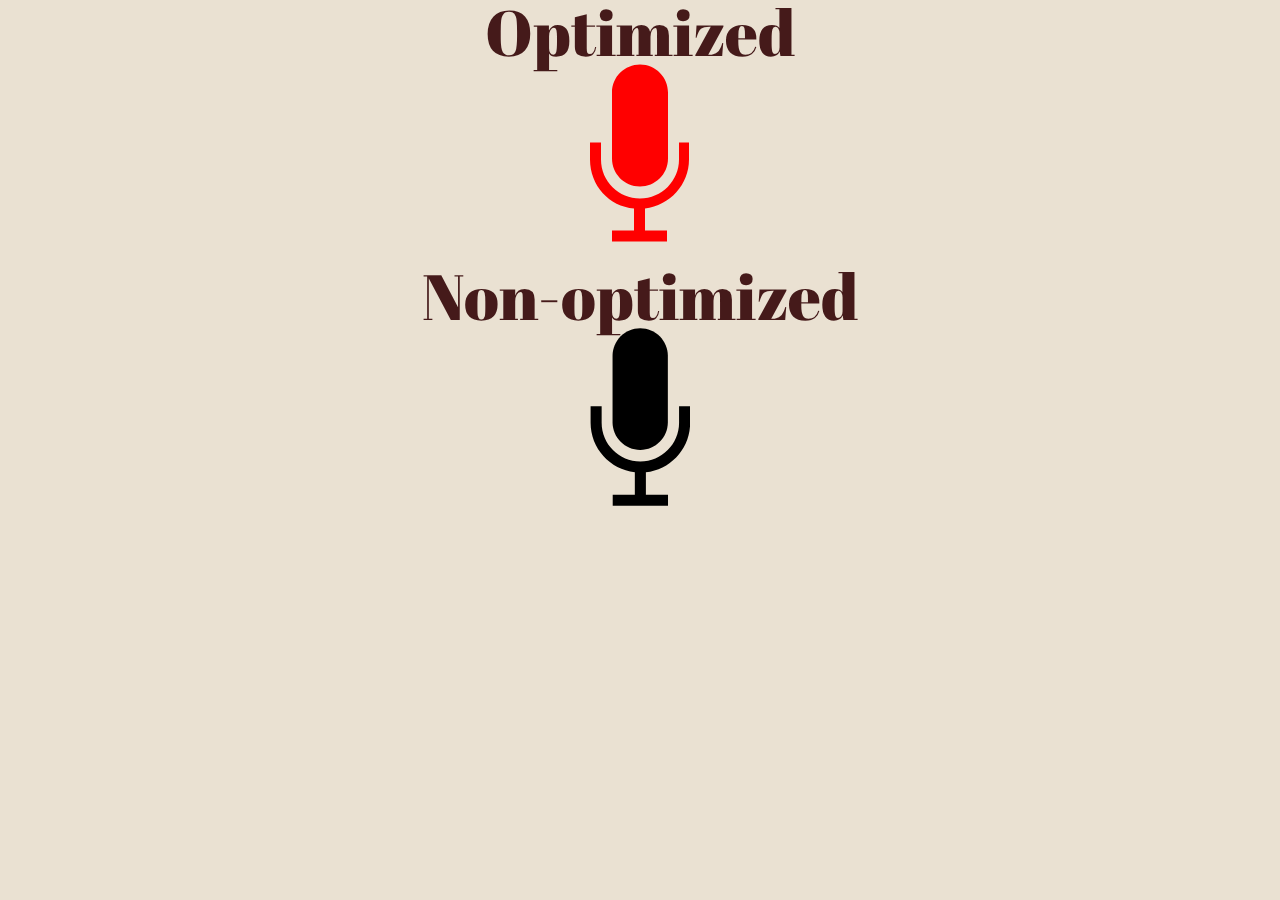
==== sample.html @ 46b1c162 "Adding CSS example" ====
<!DOCTYPE html>
<!--[if lt IE 7]>      <html class="no-js lt-ie9 lt-ie8 lt-ie7"> <![endif]-->
<!--[if IE 7]>         <html class="no-js lt-ie9 lt-ie8"> <![endif]-->
<!--[if IE 8]>         <html class="no-js lt-ie9"> <![endif]-->
<!--[if gt IE 8]><!--> <html class="no-js"> <!--<![endif]-->
    <head>
        <meta charset="utf-8">
        <meta http-equiv="X-UA-Compatible" content="IE=edge">
        <title>SVG Research</title>
        <meta name="description" content="Basic demo of SVG, based on research.">
        <meta name="viewport" content="width=device-width, initial-scale=1">
        <link href='http://fonts.googleapis.com/css?family=Abril+Fatface' rel='stylesheet' type='text/css'>
        <link rel="stylesheet" href="css/style.css">
        <!-- Place favicon.ico and apple-touch-icon.png in the root directory -->
        <style>
            .optimized {
                fill:aliceblue;
            }
        </style>
    </head>
    <body class="tinted">
        <!--[if lt IE 7]>
            <p class="browsehappy">You are using an <strong>outdated</strong> browser. Please <a href="http://browsehappy.com/">upgrade your browser</a> to improve your experience.</p>
        <![endif]-->
        <section class="base">
            <h2 class="subhead">Optimized</h2>
            <svg class="optimized" xmlns:svg="http://www.w3.org/2000/svg" xmlns="http://www.w3.org/2000/svg" width="100" height="200" viewBox="0 0 10 20" version="1.1">
                <g fill="yellow" transform="translate(0,-1032.3622)">
                    <path d="m5 1044.6c1.5 0 2.8-1.2 2.8-2.8l0-6.6c0-1.5-1.2-2.8-2.8-2.8-1.5 0-2.8 1.2-2.8 2.8l0 6.6c0 1.5 1.2 2.8 2.8 2.8zM8.9 1040.2l0 1.7c0 2.1-1.7 3.9-3.9 3.9-2.1 0-3.9-1.7-3.9-3.9l0-1.7-1.1 0 0 1.7c0 2.6 1.9 4.7 4.4 4.9l0 2.2-2.2 0 0 1.1 5.5 0 0-1.1-2.2 0 0-2.2c2.5-0.3 4.4-2.4 4.4-4.9l0-1.7z" fill="orange"/>
                </g>
            </svg>

            <h2 class="subhead">Non-optimized</h2>
            <?xml version="1.0" encoding="UTF-8" standalone="no"?>
            <!-- Created with Inkscape (http://www.inkscape.org/) -->

            <svg
               class="non-optimized"
               xmlns:dc="http://purl.org/dc/elements/1.1/"
               xmlns:cc="http://creativecommons.org/ns#"
               xmlns:rdf="http://www.w3.org/1999/02/22-rdf-syntax-ns#"
               xmlns:svg="http://www.w3.org/2000/svg"
               xmlns="http://www.w3.org/2000/svg"
               xmlns:sodipodi="http://sodipodi.sourceforge.net/DTD/sodipodi-0.dtd"
               xmlns:inkscape="http://www.inkscape.org/namespaces/inkscape"
               width="100"
               height="200"
               viewBox="0 0 10 20"
               id="svg4738"
               version="1.1"
               inkscape:version="0.91 r13725"
               sodipodi:docname="drawing-1.svg">
              <defs
                 id="defs4740" />
              <sodipodi:namedview
                 id="base"
                 pagecolor="#ffffff"
                 bordercolor="#666666"
                 borderopacity="1.0"
                 inkscape:pageopacity="0.0"
                 inkscape:pageshadow="2"
                 inkscape:zoom="28.597978"
                 inkscape:cx="2.618351"
                 inkscape:cy="13.843131"
                 inkscape:document-units="px"
                 inkscape:current-layer="layer1"
                 showgrid="false"
                 units="px"
                 showborder="true"
                 inkscape:window-width="1920"
                 inkscape:window-height="1018"
                 inkscape:window-x="-8"
                 inkscape:window-y="-8"
                 inkscape:window-maximized="1" />
              <metadata
                 id="metadata4743">
                <rdf:RDF>
                  <cc:Work
                     rdf:about="">
                    <dc:format>image/svg+xml</dc:format>
                    <dc:type
                       rdf:resource="http://purl.org/dc/dcmitype/StillImage" />
                    <dc:title></dc:title>
                  </cc:Work>
                </rdf:RDF>
              </metadata>
              <g
                 inkscape:label="Layer 1"
                 inkscape:groupmode="layer"
                 id="layer1"
                 transform="translate(0,-1032.3622)">
                <path
                   inkscape:connector-curvature="0"
                   d="m 5.0200226,1044.5565 c 1.5270441,0 2.7648821,-1.2378 2.7648821,-2.7649 l 0,-6.6357 c 0,-1.5271 -1.237838,-2.7649 -2.7648821,-2.7649 -1.5270451,0 -2.764883,1.2378 -2.764883,2.7649 l 0,6.6357 c 0,1.5271 1.2378379,2.7649 2.764883,2.7649 z"
                   id="path3348"
                   style="fill:#000000;fill-opacity:1"
                   sodipodi:nodetypes="sssssss" />
                <path
                   inkscape:connector-curvature="0"
                   d="m 8.9068648,1040.1821 0,1.6589 c 0,2.1378 -1.733029,3.8709 -3.870836,3.8709 -2.137808,0 -3.870836,-1.7331 -3.870836,-3.8709 l 0,-1.6589 -1.10595402,0 0,1.6589 c 0,2.5617 1.93541802,4.671 4.42381302,4.9461 l 0,2.2427 -2.211906,0 0,1.1059 5.529765,0 0,-1.1059 -2.211907,0 0,-2.2427 c 2.488396,-0.2751 4.4238132,-2.3844 4.4238132,-4.9461 l 0,-1.6589 z"
                   id="path3348-3"
                   style="fill:#000000;fill-opacity:1"
                   sodipodi:nodetypes="csssccsccccccccscc" />
              </g>
            </svg>

        </section>

    </body>
</html>
---- css/style.css ----
/* line 5, ../../../../../../Library/Ruby/Gems/2.0.0/gems/compass-core-1.0.3/stylesheets/compass/reset/_utilities.scss */
html, body, div, span, applet, object, iframe, h1, h2, h3, h4, h5, h6, p, blockquote, pre, a, abbr, acronym, address, big, cite, code, del, dfn, em, img, ins, kbd, q, s, samp, small, strike, strong, sub, sup, tt, var, b, u, i, center, dl, dt, dd, ol, ul, li, fieldset, form, label, legend, table, caption, tbody, tfoot, thead, tr, th, td, article, aside, canvas, details, embed, figure, figcaption, footer, header, hgroup, menu, nav, output, ruby, section, summary, time, mark, audio, video { margin: 0; padding: 0; border: 0; font: inherit; font-size: 100%; vertical-align: baseline; }

/* line 22, ../../../../../../Library/Ruby/Gems/2.0.0/gems/compass-core-1.0.3/stylesheets/compass/reset/_utilities.scss */
html { line-height: 1; }

/* line 24, ../../../../../../Library/Ruby/Gems/2.0.0/gems/compass-core-1.0.3/stylesheets/compass/reset/_utilities.scss */
ol, ul { list-style: none; }

/* line 26, ../../../../../../Library/Ruby/Gems/2.0.0/gems/compass-core-1.0.3/stylesheets/compass/reset/_utilities.scss */
table { border-collapse: collapse; border-spacing: 0; }

/* line 28, ../../../../../../Library/Ruby/Gems/2.0.0/gems/compass-core-1.0.3/stylesheets/compass/reset/_utilities.scss */
caption, th, td { text-align: left; font-weight: normal; vertical-align: middle; }

/* line 30, ../../../../../../Library/Ruby/Gems/2.0.0/gems/compass-core-1.0.3/stylesheets/compass/reset/_utilities.scss */
q, blockquote { quotes: none; }
/* line 103, ../../../../../../Library/Ruby/Gems/2.0.0/gems/compass-core-1.0.3/stylesheets/compass/reset/_utilities.scss */
q:before, q:after, blockquote:before, blockquote:after { content: ""; content: none; }

/* line 32, ../../../../../../Library/Ruby/Gems/2.0.0/gems/compass-core-1.0.3/stylesheets/compass/reset/_utilities.scss */
a img { border: none; }

/* line 116, ../../../../../../Library/Ruby/Gems/2.0.0/gems/compass-core-1.0.3/stylesheets/compass/reset/_utilities.scss */
article, aside, details, figcaption, figure, footer, header, hgroup, main, menu, nav, section, summary { display: block; }

.tinted {
  background: #EAE1D2;
}

.header {
  width: auto;
  display: inline-block;
  font-size: 11em;
  color: #451A1A;
  font-family: 'Abril Fatface', Georgia, serif;
  text-align: center;
  margin: 2rem 0 0.1em 50%;
  transform: translate(-50%, 0);
}

.subhead {
  width: auto;
  display: inline-block;
  font-size: 4em;
  color: #451A1A;
  font-family: 'Abril Fatface', Georgia, serif;
  text-align: center;
  margin:0 0 0 50%;
  transform: translate(-50%, 0);
}

.signature {
  display: block;
  width: auto;
  margin: 1em 0 0 0;
  left:50%;
  transform: translate(-50%, 0);
  position: absolute;
}

.signature-line {
  stroke-dasharray: 1583;
  animation: signatureWrite 3s infinite cubic-bezier(0.4, 0, 1, 1);
  -webkit-animation: signatureWrite 3s infinite cubic-bezier(0.4, 0, 1, 1);
}

.reference {
  position: relative;
}

.icon {
  position: absolute;
}

#s-top {
  top: 1.2rem;
  left: 0;
}
#s-bottom {
  bottom:1.1rem;
  left: 4.8rem;
}
#v-horizontal {
  top: 1.9rem;
  left: 11rem;
}
#v-vertical {
  top: 1.3rem;
  left: 13.5rem;
}
#g-top {
  top:1.6rem;
  right:1.4rem;
}
#g-bottom {
  bottom: 0.6rem;
  right: 4rem;
}

@keyframes signatureWrite {
  0% {
    stroke-dashoffset: 1583;
  }
  100% {
    stroke-dashoffset: 0;
  }
}

@-webkit-keyframes signatureWrite {
  0% {
    stroke-dashoffset: 1583;
  }
  100% {
    stroke-dashoffset: 0;
  }
}

.optimized {
  fill: red;
  display: block;
  margin: 0 auto;
}

.non-optimized {
  display: block;
  margin:0 auto;
}

.optimized path {
  fill: red;
}
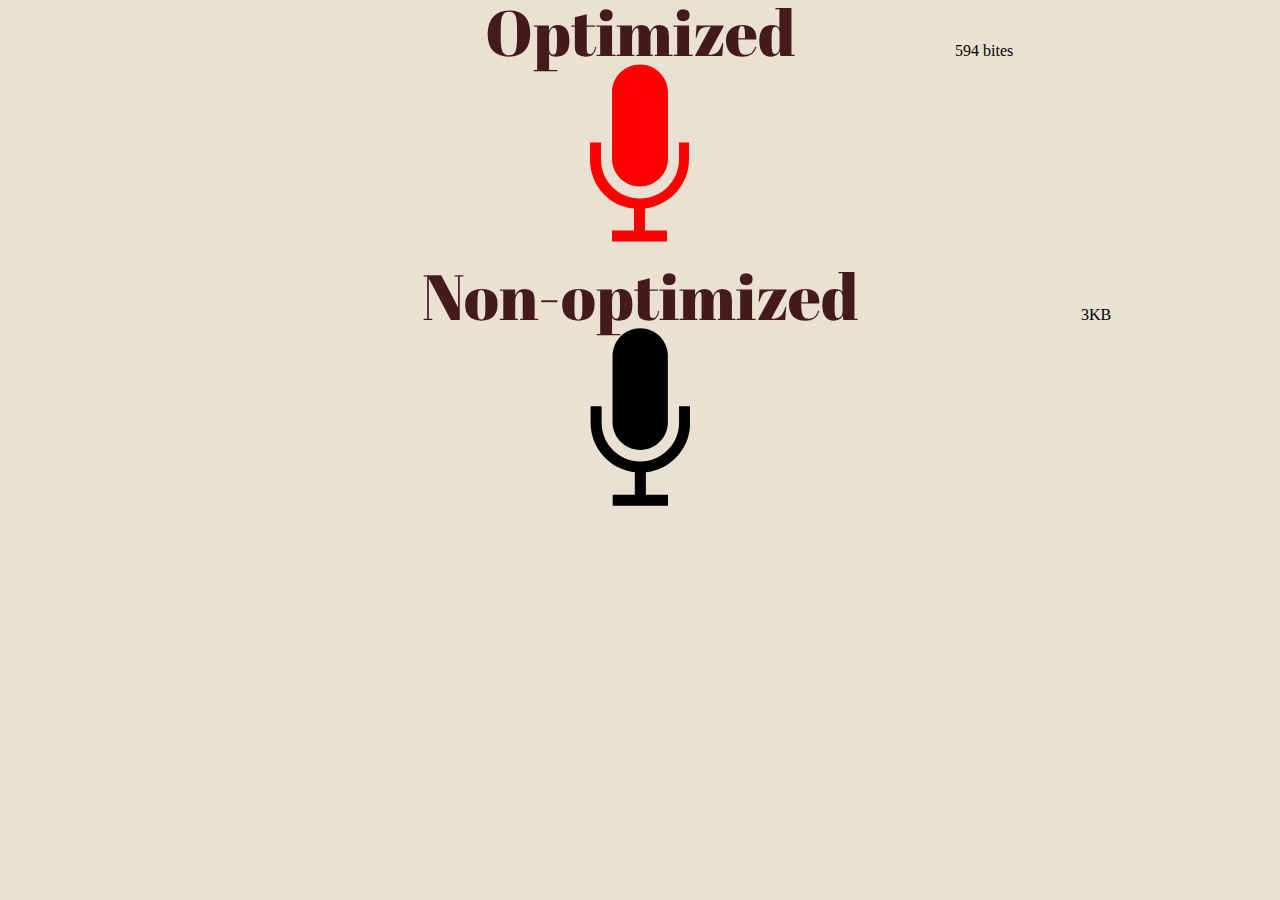
==== commit 3befcec0: "Adding the size of the optimized vs non-optimized" ====
--- a/sample.html
+++ b/sample.html
@@ -24,6 +24,7 @@
         <![endif]-->
         <section class="base">
             <h2 class="subhead">Optimized</h2>
+            <span>594 bites</span>
             <svg class="optimized" xmlns:svg="http://www.w3.org/2000/svg" xmlns="http://www.w3.org/2000/svg" width="100" height="200" viewBox="0 0 10 20" version="1.1">
                 <g fill="yellow" transform="translate(0,-1032.3622)">
                     <path d="m5 1044.6c1.5 0 2.8-1.2 2.8-2.8l0-6.6c0-1.5-1.2-2.8-2.8-2.8-1.5 0-2.8 1.2-2.8 2.8l0 6.6c0 1.5 1.2 2.8 2.8 2.8zM8.9 1040.2l0 1.7c0 2.1-1.7 3.9-3.9 3.9-2.1 0-3.9-1.7-3.9-3.9l0-1.7-1.1 0 0 1.7c0 2.6 1.9 4.7 4.4 4.9l0 2.2-2.2 0 0 1.1 5.5 0 0-1.1-2.2 0 0-2.2c2.5-0.3 4.4-2.4 4.4-4.9l0-1.7z" fill="orange"/>
@@ -31,6 +32,7 @@
             </svg>
 
             <h2 class="subhead">Non-optimized</h2>
+            <span>3KB</span>
             <?xml version="1.0" encoding="UTF-8" standalone="no"?>
             <!-- Created with Inkscape (http://www.inkscape.org/) -->
 
